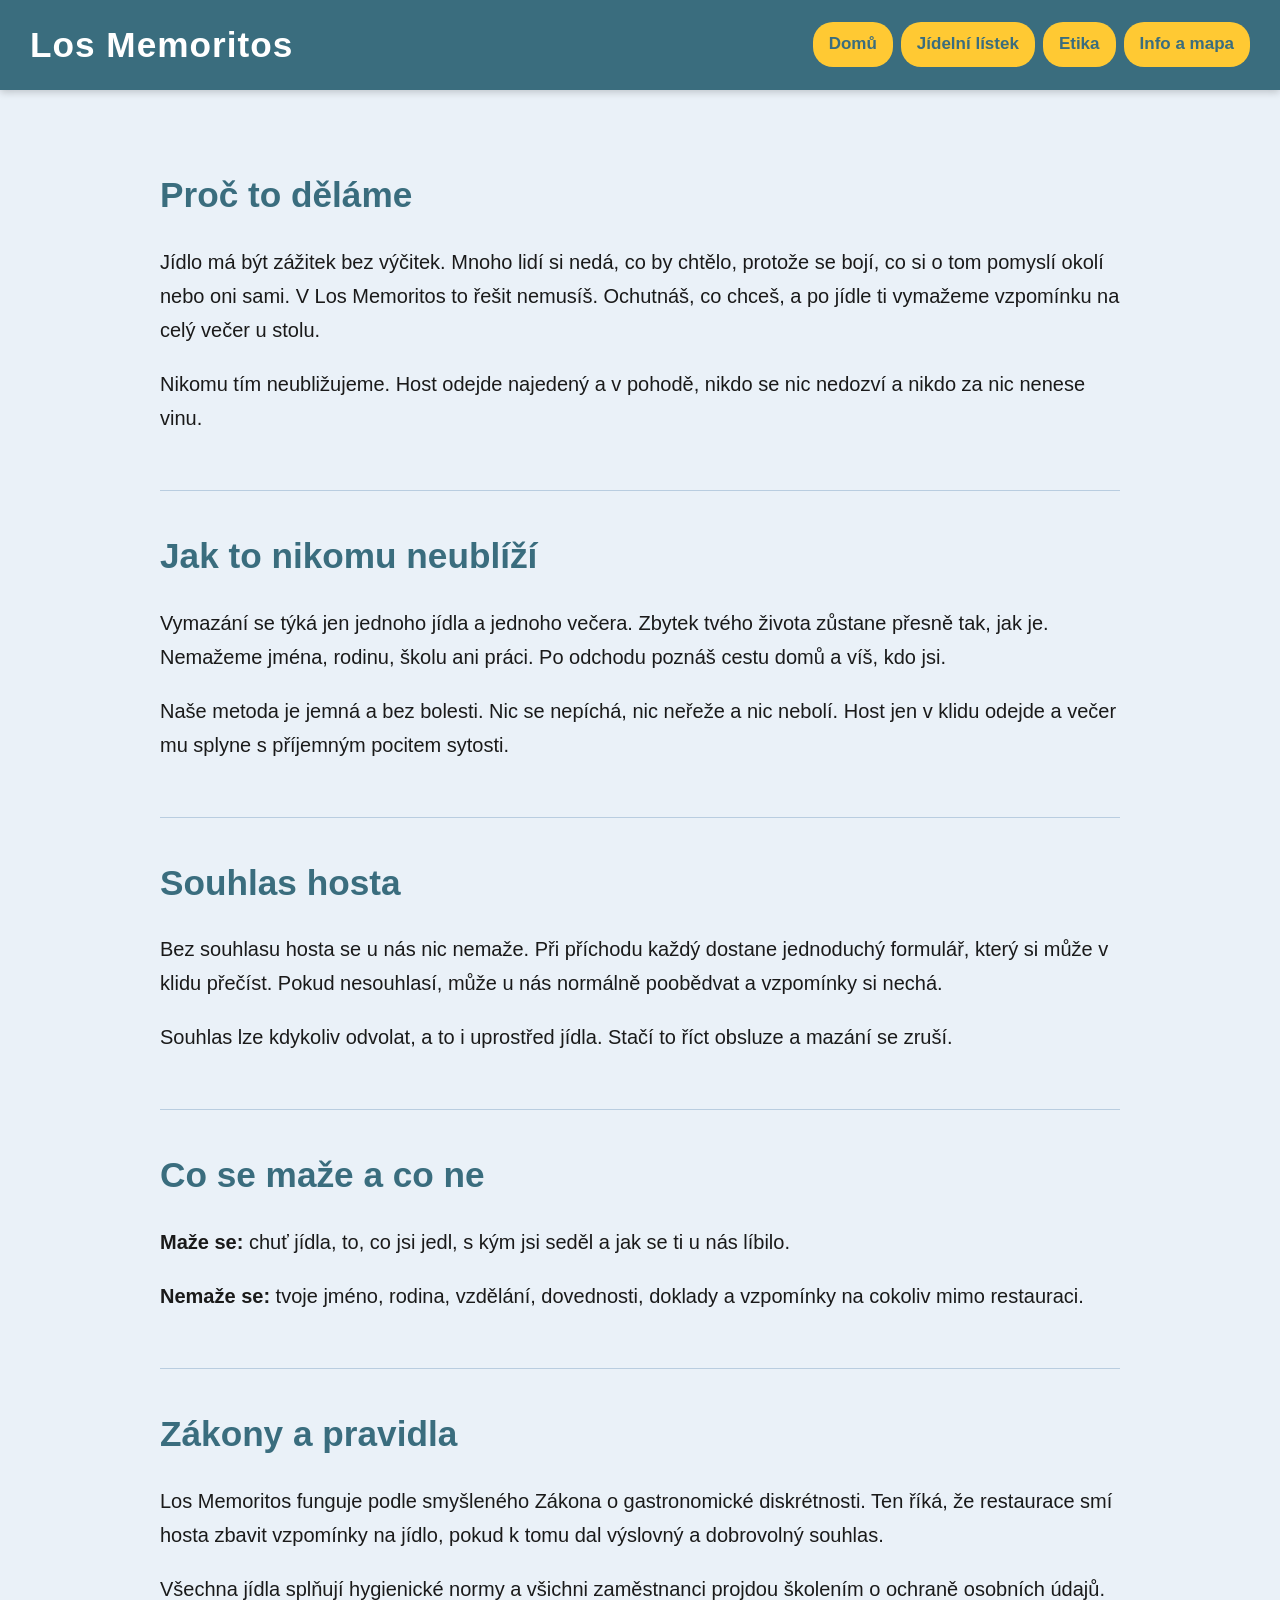
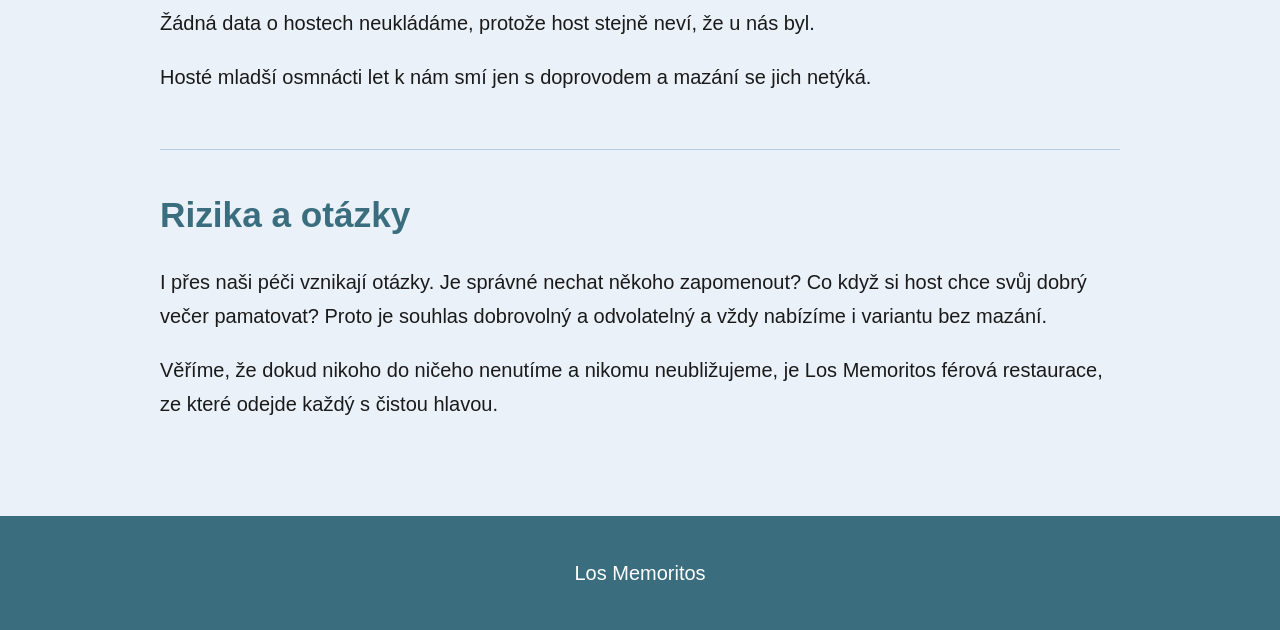
==== etika.html @ c4c140b3 "Add files via upload" ====
<!DOCTYPE html>
<html lang="cs">
<head>
  <meta charset="UTF-8">
  <meta name="viewport" content="width=device-width, initial-scale=1.0">
  <title>Etický popis – Los Memoritos</title>
  <link rel="stylesheet" href="style.css">
</head>
<body>

  <header>
    <a href="index.html" class="logo">Los Memoritos</a>
    <nav>
      <a href="index.html">Domů</a>
      <a href="jidelni-listek.html">Jídelní lístek</a>
      <a href="etika.html">Etika</a>
      <a href="info.html">Info a mapa</a>
    </nav>
  </header>

  <main>

    <section>
      <h2>Proč to děláme</h2>
      <p>Jídlo má být zážitek bez výčitek. Mnoho lidí si nedá, co by chtělo, protože se bojí, co si o tom pomyslí okolí nebo oni sami. V Los Memoritos to řešit nemusíš. Ochutnáš, co chceš, a po jídle ti vymažeme vzpomínku na celý večer u stolu.</p>
      <p>Nikomu tím neubližujeme. Host odejde najedený a v pohodě, nikdo se nic nedozví a nikdo za nic nenese vinu.</p>
    </section>

    <section>
      <h2>Jak to nikomu neublíží</h2>
      <p>Vymazání se týká jen jednoho jídla a jednoho večera. Zbytek tvého života zůstane přesně tak, jak je. Nemažeme jména, rodinu, školu ani práci. Po odchodu poznáš cestu domů a víš, kdo jsi.</p>
      <p>Naše metoda je jemná a bez bolesti. Nic se nepíchá, nic neřeže a nic nebolí. Host jen v klidu odejde a večer mu splyne s příjemným pocitem sytosti.</p>
    </section>

    <section>
      <h2>Souhlas hosta</h2>
      <p>Bez souhlasu hosta se u nás nic nemaže. Při příchodu každý dostane jednoduchý formulář, který si může v klidu přečíst. Pokud nesouhlasí, může u nás normálně poobědvat a vzpomínky si nechá.</p>
      <p>Souhlas lze kdykoliv odvolat, a to i uprostřed jídla. Stačí to říct obsluze a mazání se zruší.</p>
    </section>

    <section>
      <h2>Co se maže a co ne</h2>
      <p><b>Maže se:</b> chuť jídla, to, co jsi jedl, s kým jsi seděl a jak se ti u nás líbilo.</p>
      <p><b>Nemaže se:</b> tvoje jméno, rodina, vzdělání, dovednosti, doklady a vzpomínky na cokoliv mimo restauraci.</p>
    </section>

    <section>
      <h2>Zákony a pravidla</h2>
      <p>Los Memoritos funguje podle smyšleného Zákona o gastronomické diskrétnosti. Ten říká, že restaurace smí hosta zbavit vzpomínky na jídlo, pokud k tomu dal výslovný a dobrovolný souhlas.</p>
      <p>Všechna jídla splňují hygienické normy a všichni zaměstnanci projdou školením o ochraně osobních údajů. Žádná data o hostech neukládáme, protože host stejně neví, že u nás byl.</p>
      <p>Hosté mladší osmnácti let k nám smí jen s doprovodem a mazání se jich netýká.</p>
    </section>

    <section>
      <h2>Rizika a otázky</h2>
      <p>I přes naši péči vznikají otázky. Je správné nechat někoho zapomenout? Co když si host chce svůj dobrý večer pamatovat? Proto je souhlas dobrovolný a odvolatelný a vždy nabízíme i variantu bez mazání.</p>
      <p>Věříme, že dokud nikoho do ničeho nenutíme a nikomu neubližujeme, je Los Memoritos férová restaurace, ze které odejde každý s čistou hlavou.</p>
    </section>

  </main>

  <footer>
    <p>Los Memoritos</p>
  </footer>

</body>
</html>
---- style.css ----
/* =====================================================
   POZNÁMKY: co všechno můžeš přidat
   Stačí zkopírovat řádek do správné části a upravit.
   ===================================================== */

/* ---------- BARVY (změníš je tady na jednom místě) ---------- */
:root {
  --modra: #3a6d7e;                 /* modrá: hlavička, nadpisy, patička */
  --zluta: #ffc933;                 /* žlutá: tlačítka */
  --zluta-svetla: #ffdc6e;          /* žlutá po najetí myší */
  --pozadi: #eaf1f8;                /* světle modré pozadí stránky */
  --text: #1a1a1a;
}

/* ---------- ZÁKLAD ---------- */
* {
  box-sizing: border-box;
}

body {
  font-family: Arial, sans-serif;
  margin: 0;
  background: var(--pozadi);
  color: var(--text);
  font-size: 20px;                  /* větší text na celém webu */
  line-height: 1.7;                 /* víc místa mezi řádky */

  /* POZADÍ - co jde přidat:
     background: #1a1a1a;                       barva (název, #hex nebo rgb)
     background: url("obrazek.jpg");            obrázek
     background-size: cover;                    obrázek přes celou plochu
     background-repeat: no-repeat;              obrázek se neopakuje
     background-position: center;               obrázek na střed
     background-attachment: fixed;              pozadí se při scrollu nehýbe
     background: linear-gradient(red, blue);    barevný přechod
  */

  /* TEXT - co jde přidat:
     font-size: 18px;                velikost písma
     font-weight: bold;              tučné (nebo 100 až 900)
     font-style: italic;             kurzíva
     text-align: center;             zarovnání (left, right, center, justify)
     text-decoration: underline;     podtržení (none = žádné, line-through = přeškrtnuté)
     text-transform: uppercase;      VELKÁ písmena (lowercase, capitalize)
     letter-spacing: 2px;            mezery mezi písmeny
     line-height: 1.6;               výška řádku
     font-family: "Courier New", monospace;   jiný font
     text-shadow: 2px 2px 4px gray;  stín textu
  */
}

/* ---------- HORNÍ ČÁST ---------- */
header {
  display: flex;                    /* název vlevo, menu vpravo */
  justify-content: space-between;
  align-items: center;
  flex-wrap: wrap;
  gap: 10px;
  padding: 15px 30px;
  background: var(--modra);
  box-shadow: 0 2px 8px #0003;

  /* Další možnosti:
     position: sticky; top: 0;       zůstane nahoře při scrollu
  */
}

nav {
  display: flex;
  flex-wrap: wrap;
  gap: 8px;                         /* mezery mezi odkazy */
}

nav a {
  font-size: 17px;
  background: var(--zluta);         /* barva tlačítek v menu */
  color: var(--modra);
  font-weight: bold;
  text-decoration: none;
  padding: 8px 16px;
  border-radius: 20px;
  transition: 0.2s;

  /* Další možnosti:
     font-weight: bold;
  */
}

/* Když najedeš myší na odkaz */
nav a:hover {
  background: var(--zluta-svetla);  /* světlejší po najetí myší */
}

/* ---------- HLAVNÍ OBSAH ---------- */
main {
  max-width: 1000px;                /* širší obsah */
  margin: 0 auto;     /* auto = vycentruje na střed */
  padding: 40px 20px;
}

section {
  padding: 35px 0;                  /* žádné karty, text přímo na stránce */
  border-bottom: 1px solid #b9cde0; /* tenká čára mezi sekcemi */

  /* Další možnosti:
     background: #f5f5f5;            vlastní pozadí sekce
     border: 1px solid #ccc;         rámeček (dashed = čárkovaný, 2px = tlustší)
     border-radius: 10px;            zakulacené rohy
     box-shadow: 0 2px 8px #0003;    stín okolo
     padding: 20px;                  vnitřní odsazení
  */
}

/* Poslední sekce bez čáry */
section:last-child {
  border-bottom: none;
}

/* Nadpisy */
h2 {
  font-size: 2.2rem;
  margin-top: 0;
  margin-bottom: 15px;
}

h1, h2 {
  color: var(--modra);
  /* text-align: center; */
}

/* Odstavec */
p {
  /* line-height: 1.6; */
  /* color: #444; */
}

/* ---------- OBRÁZEK ---------- */
img {
  max-width: 100%;

  /* Další možnosti:
     width: 300px;                   pevná šířka
     height: 200px;                  pevná výška
     object-fit: cover;              ořízne obrázek, aby nebyl deformovaný
     border-radius: 50%;             kulatý obrázek
     border: 3px solid black;        rámeček
     opacity: 0.5;                   průhlednost (0 až 1)
     filter: grayscale(100%);        černobílý (blur(5px) = rozmazaný)
     box-shadow: 0 4px 10px #0005;   stín
  */
}

/* ---------- TLAČÍTKO ---------- */
button {
  padding: 12px 26px;
  font-size: 18px;
  cursor: pointer;
  background: var(--zluta);         /* stejná barva jako menu */
  color: var(--modra);
  font-weight: bold;
  border: none;
  border-radius: 20px;
  transition: 0.2s;

  /* Další možnosti:
     background: #333;               barva tlačítka
     color: white;                   barva textu
     border: none;                   bez rámečku
     border-radius: 6px;             zakulacené rohy
     font-size: 16px;
     transition: 0.2s;               plynulá změna při najetí myší
  */
}

/* Když najedeš myší na tlačítko */
button:hover {
  background: var(--zluta-svetla);
  /* transform: scale(1.05); */      /* mírně se zvětší */
}

/* ---------- FORMULÁŘ ---------- */
input, textarea {
  display: block;
  width: 100%;
  margin-bottom: 10px;
  padding: 8px;

  /* Další možnosti:
     border: 1px solid #999;
     border-radius: 6px;
     font-size: 16px;
     background: #f9f9f9;
  */
}

/* Když do políčka klikneš */
input:focus, textarea:focus {
  /* outline: 2px solid blue; */
}

/* ---------- SEZNAM ---------- */
li {
  margin-bottom: 8px;
}

ul {
  padding-left: 25px;
  /* list-style: none; */            /* bez odrážek (square, circle, decimal = čísla) */
}

/* ---------- PATIČKA ---------- */
footer {
  padding: 20px;
  text-align: center;
  background: var(--modra);
  color: white;
}

/* ---------- MOBIL ---------- */
/* Tohle se použije jen na úzkých displejích (telefon) */
@media (max-width: 600px) {
  main {
    /* padding: 10px; */
  }
}

/* ---------- OBECNÉ TŘÍDY ----------
   V HTML dáš třeba <p class="cervene"> a v CSS:

   .cervene {
     color: red;
   }

   Pro jeden konkrétní prvek použij id:
   <p id="hlavni"> ... #hlavni { color: blue; }
*/

/* ---------- TABULKA (jídelní lístek) ---------- */
table {
  width: 100%;
  border-collapse: collapse;
}

td {
  padding: 14px 10px;
  border-bottom: 1px solid #999;
}

/* ---------- MAPA ---------- */
iframe {
  width: 100%;
  height: 450px;
  border: 1px solid #999;
}

/* ---------- HLAVNÍ OBRÁZEK (hero na úvodní stránce) ---------- */
.hero {
  position: relative;
  height: 100vh;                    /* výška = celá obrazovka */
}

/* Úvodní stránka: vlastní skupina tlačítek (ne header), leží přes fotku */
.menu-uvod {
  position: absolute;
  top: 15px;
  right: 30px;
  z-index: 10;
}

@media (max-width: 600px) {
  .menu-uvod {
    left: 15px;
    right: 15px;
    justify-content: center;
  }
}

/* Obrázek vyplní celý hero */
.hero img {
  width: 100%;
  height: 100%;
  max-width: none;
  object-fit: cover;                /* ořízne obrázek, aby nebyl deformovaný */
  object-position: 53% center;      /* kniha zůstane na stejném místě i na mobilu */
  display: block;
}

/* Název je přes obrázek, uprostřed */
.hero h1 {
  position: absolute;
  top: 50%;
  left: 53%;                        /* kniha je na fotce asi 53 % zleva */
  transform: translate(-50%, -50%);
  width: 90%;
  text-align: center;
  margin: 0;
  color: white;
  font-size: 4rem;
  letter-spacing: 4px;
  text-transform: uppercase;
  text-shadow: 2px 2px 12px rgba(0, 0, 0, 0.8);
}

/* Název vlevo v hlavičce */
.logo {
  font-size: 2.2rem;
  font-weight: bold;
  color: white;
  text-decoration: none;
  letter-spacing: 1px;
}

@media (max-width: 600px) {
  .hero h1 {
    font-size: 2.2rem;
  }

  body {
    font-size: 18px;
  }

  h2 {
    font-size: 1.7rem;
  }

  section {
    padding: 25px 0;
  }

  header {
    flex-direction: column;         /* na mobilu pod sebe */
    padding: 15px;
  }


  .logo {
    font-size: 1.8rem;
  }
}
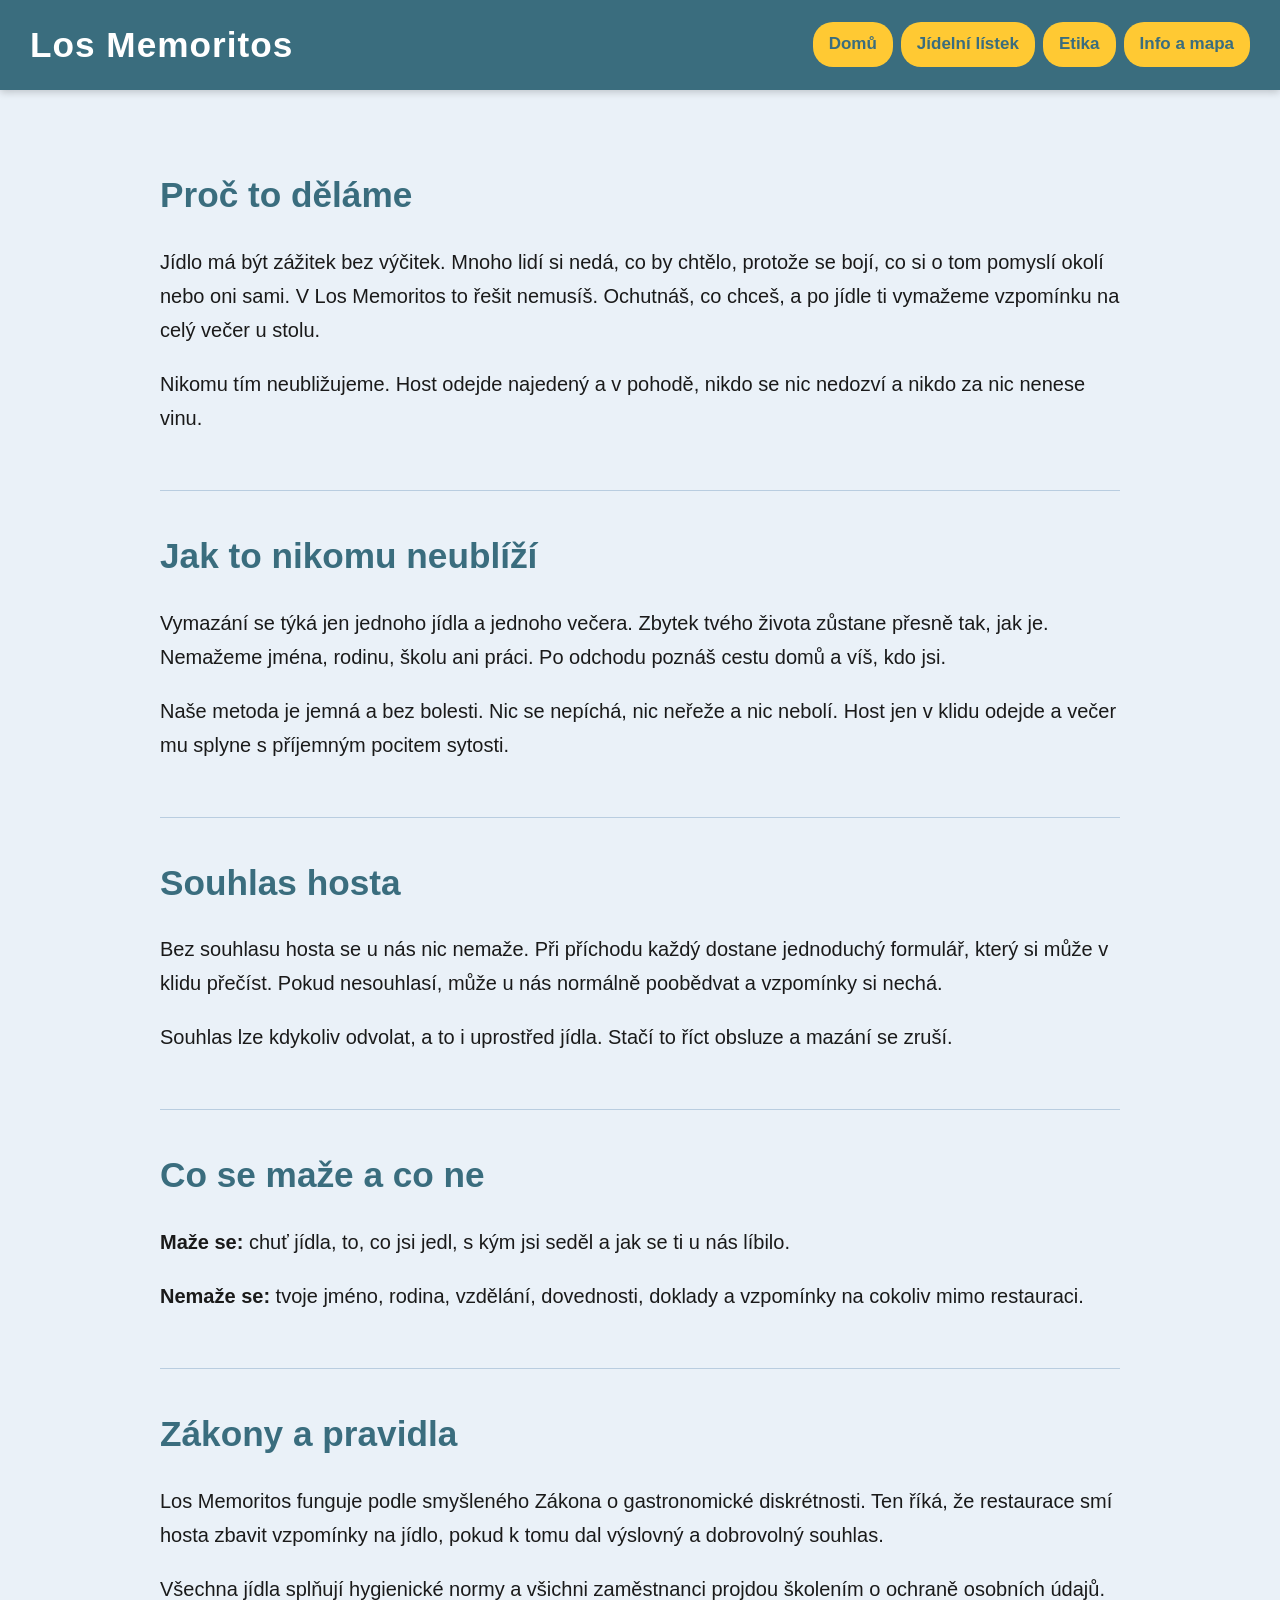
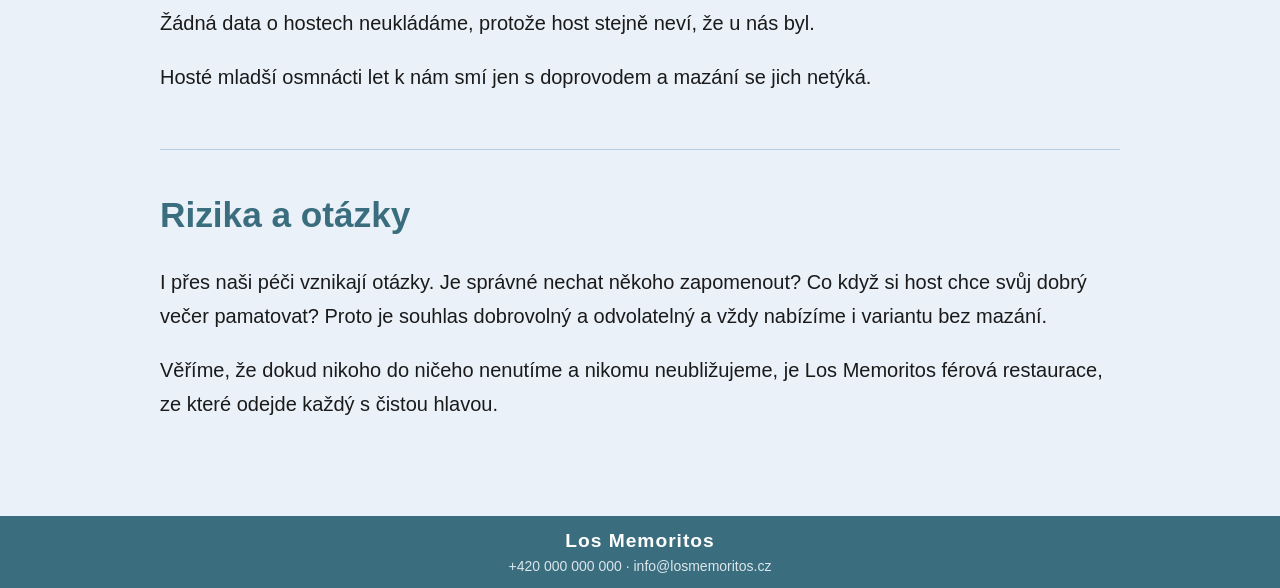
==== commit 42521412: "Add files via upload" ====
--- a/etika.html
+++ b/etika.html
@@ -5,16 +5,17 @@
   <meta name="viewport" content="width=device-width, initial-scale=1.0">
   <title>Etický popis – Los Memoritos</title>
   <link rel="stylesheet" href="style.css">
+  <link rel="icon" href="favicon.png">
 </head>
 <body>
 
   <header>
     <a href="index.html" class="logo">Los Memoritos</a>
     <nav>
-      <a href="index.html">Domů</a>
-      <a href="jidelni-listek.html">Jídelní lístek</a>
-      <a href="etika.html">Etika</a>
-      <a href="info.html">Info a mapa</a>
+      <a class="tlacitko maly" href="index.html">Domů</a>
+      <a class="tlacitko maly" href="jidelni-listek.html">Jídelní lístek</a>
+      <a class="tlacitko maly" href="etika.html">Etika</a>
+      <a class="tlacitko maly" href="info.html">Info a mapa</a>
     </nav>
   </header>
 
@@ -60,7 +61,8 @@
   </main>
 
   <footer>
-    <p>Los Memoritos</p>
+    <p class="nazev">Los Memoritos</p>
+    <p class="kontakt">+420 000 000 000 · info@losmemoritos.cz</p>
   </footer>
 
 </body>
--- a/style.css
+++ b/style.css
@@ -1,14 +1,9 @@
-/* =====================================================
-   POZNÁMKY: co všechno můžeš přidat
-   Stačí zkopírovat řádek do správné části a upravit.
-   ===================================================== */
-
 /* ---------- BARVY (změníš je tady na jednom místě) ---------- */
 :root {
-  --modra: #3a6d7e;                 /* modrá: hlavička, nadpisy, patička */
-  --zluta: #ffc933;                 /* žlutá: tlačítka */
-  --zluta-svetla: #ffdc6e;          /* žlutá po najetí myší */
-  --pozadi: #eaf1f8;                /* světle modré pozadí stránky */
+  --modra: #3a6d7e;
+  --zluta: #ffc933;
+  --zluta-svetla: #ffdc6e;  /* žlutá po najetí myší */
+  --pozadi: #eaf1f8;
   --text: #1a1a1a;
 }
 
@@ -19,231 +14,160 @@
 
 body {
   font-family: Arial, sans-serif;
+  font-size: 20px;
+  line-height: 1.7;
   margin: 0;
   background: var(--pozadi);
   color: var(--text);
-  font-size: 20px;                  /* větší text na celém webu */
-  line-height: 1.7;                 /* víc místa mezi řádky */
-
-  /* POZADÍ - co jde přidat:
-     background: #1a1a1a;                       barva (název, #hex nebo rgb)
-     background: url("obrazek.jpg");            obrázek
-     background-size: cover;                    obrázek přes celou plochu
-     background-repeat: no-repeat;              obrázek se neopakuje
-     background-position: center;               obrázek na střed
-     background-attachment: fixed;              pozadí se při scrollu nehýbe
-     background: linear-gradient(red, blue);    barevný přechod
-  */
-
-  /* TEXT - co jde přidat:
-     font-size: 18px;                velikost písma
-     font-weight: bold;              tučné (nebo 100 až 900)
-     font-style: italic;             kurzíva
-     text-align: center;             zarovnání (left, right, center, justify)
-     text-decoration: underline;     podtržení (none = žádné, line-through = přeškrtnuté)
-     text-transform: uppercase;      VELKÁ písmena (lowercase, capitalize)
-     letter-spacing: 2px;            mezery mezi písmeny
-     line-height: 1.6;               výška řádku
-     font-family: "Courier New", monospace;   jiný font
-     text-shadow: 2px 2px 4px gray;  stín textu
-  */
-}
-
-/* ---------- HORNÍ ČÁST ---------- */
+}
+
+h2 {
+  font-size: 2.2rem;
+  margin: 0 0 15px;
+  color: var(--modra);
+}
+
+ul {
+  padding-left: 25px;
+}
+
+li {
+  margin-bottom: 8px;
+}
+
+/* ---------- HLAVIČKA A MENU ---------- */
 header {
-  display: flex;                    /* název vlevo, menu vpravo */
-  justify-content: space-between;
+  display: flex;
+  justify-content: space-between;  /* název vlevo, menu vpravo */
   align-items: center;
   flex-wrap: wrap;
   gap: 10px;
   padding: 15px 30px;
   background: var(--modra);
   box-shadow: 0 2px 8px #0003;
-
-  /* Další možnosti:
-     position: sticky; top: 0;       zůstane nahoře při scrollu
-  */
+}
+
+.logo {
+  font-size: 2.2rem;
+  font-weight: bold;
+  letter-spacing: 1px;
+  color: white;
+  text-decoration: none;
 }
 
 nav {
   display: flex;
   flex-wrap: wrap;
-  gap: 8px;                         /* mezery mezi odkazy */
-}
-
-nav a {
+  gap: 8px;
+}
+
+/* ---------- ŽLUTÁ TLAČÍTKA ---------- */
+.tlacitko {
+  background: var(--zluta);
+  color: var(--modra);
+  font-size: 18px;
+  font-weight: bold;
+  text-decoration: none;
+  padding: 12px 26px;
+  border: none;
+  border-radius: 20px;
+  cursor: pointer;
+  transition: 0.2s;
+}
+
+.tlacitko:hover {
+  background: var(--zluta-svetla);
+}
+
+/* menší tlačítka v menu */
+.maly {
   font-size: 17px;
-  background: var(--zluta);         /* barva tlačítek v menu */
-  color: var(--modra);
-  font-weight: bold;
-  text-decoration: none;
   padding: 8px 16px;
-  border-radius: 20px;
-  transition: 0.2s;
-
-  /* Další možnosti:
-     font-weight: bold;
-  */
-}
-
-/* Když najedeš myší na odkaz */
-nav a:hover {
-  background: var(--zluta-svetla);  /* světlejší po najetí myší */
-}
-
-/* ---------- HLAVNÍ OBSAH ---------- */
+}
+
+/* ---------- OBSAH ---------- */
 main {
-  max-width: 1000px;                /* širší obsah */
-  margin: 0 auto;     /* auto = vycentruje na střed */
+  max-width: 1000px;
+  margin: 0 auto;
   padding: 40px 20px;
 }
 
 section {
-  padding: 35px 0;                  /* žádné karty, text přímo na stránce */
-  border-bottom: 1px solid #b9cde0; /* tenká čára mezi sekcemi */
-
-  /* Další možnosti:
-     background: #f5f5f5;            vlastní pozadí sekce
-     border: 1px solid #ccc;         rámeček (dashed = čárkovaný, 2px = tlustší)
-     border-radius: 10px;            zakulacené rohy
-     box-shadow: 0 2px 8px #0003;    stín okolo
-     padding: 20px;                  vnitřní odsazení
-  */
-}
-
-/* Poslední sekce bez čáry */
+  padding: 35px 0;
+  border-bottom: 1px solid #b9cde0;
+}
+
 section:last-child {
   border-bottom: none;
 }
 
-/* Nadpisy */
-h2 {
-  font-size: 2.2rem;
-  margin-top: 0;
-  margin-bottom: 15px;
-}
-
-h1, h2 {
-  color: var(--modra);
-  /* text-align: center; */
-}
-
-/* Odstavec */
-p {
-  /* line-height: 1.6; */
-  /* color: #444; */
-}
-
-/* ---------- OBRÁZEK ---------- */
-img {
-  max-width: 100%;
-
-  /* Další možnosti:
-     width: 300px;                   pevná šířka
-     height: 200px;                  pevná výška
-     object-fit: cover;              ořízne obrázek, aby nebyl deformovaný
-     border-radius: 50%;             kulatý obrázek
-     border: 3px solid black;        rámeček
-     opacity: 0.5;                   průhlednost (0 až 1)
-     filter: grayscale(100%);        černobílý (blur(5px) = rozmazaný)
-     box-shadow: 0 4px 10px #0005;   stín
-  */
-}
-
-/* ---------- TLAČÍTKO ---------- */
-button {
-  padding: 12px 26px;
-  font-size: 18px;
-  cursor: pointer;
-  background: var(--zluta);         /* stejná barva jako menu */
-  color: var(--modra);
-  font-weight: bold;
-  border: none;
-  border-radius: 20px;
-  transition: 0.2s;
-
-  /* Další možnosti:
-     background: #333;               barva tlačítka
-     color: white;                   barva textu
-     border: none;                   bez rámečku
-     border-radius: 6px;             zakulacené rohy
-     font-size: 16px;
-     transition: 0.2s;               plynulá změna při najetí myší
-  */
-}
-
-/* Když najedeš myší na tlačítko */
-button:hover {
-  background: var(--zluta-svetla);
-  /* transform: scale(1.05); */      /* mírně se zvětší */
-}
-
-/* ---------- FORMULÁŘ ---------- */
-input, textarea {
-  display: block;
-  width: 100%;
-  margin-bottom: 10px;
-  padding: 8px;
-
-  /* Další možnosti:
-     border: 1px solid #999;
-     border-radius: 6px;
-     font-size: 16px;
-     background: #f9f9f9;
-  */
-}
-
-/* Když do políčka klikneš */
-input:focus, textarea:focus {
-  /* outline: 2px solid blue; */
-}
-
-/* ---------- SEZNAM ---------- */
-li {
-  margin-bottom: 8px;
-}
-
-ul {
-  padding-left: 25px;
-  /* list-style: none; */            /* bez odrážek (square, circle, decimal = čísla) */
-}
-
-/* ---------- PATIČKA ---------- */
 footer {
-  padding: 20px;
+  padding: 12px 20px;
   text-align: center;
   background: var(--modra);
   color: white;
 }
 
-/* ---------- MOBIL ---------- */
-/* Tohle se použije jen na úzkých displejích (telefon) */
-@media (max-width: 600px) {
-  main {
-    /* padding: 10px; */
-  }
-}
-
-/* ---------- OBECNÉ TŘÍDY ----------
-   V HTML dáš třeba <p class="cervene"> a v CSS:
-
-   .cervene {
-     color: red;
-   }
-
-   Pro jeden konkrétní prvek použij id:
-   <p id="hlavni"> ... #hlavni { color: blue; }
-*/
-
-/* ---------- TABULKA (jídelní lístek) ---------- */
-table {
-  width: 100%;
-  border-collapse: collapse;
-}
-
-td {
-  padding: 14px 10px;
-  border-bottom: 1px solid #999;
+footer p {
+  margin: 0;
+  line-height: 1.4;
+}
+
+footer .nazev {
+  font-size: 1.2rem;
+  font-weight: bold;
+  letter-spacing: 1px;
+}
+
+footer .kontakt {
+  font-size: 14px;
+  margin-top: 2px;
+  color: #dbe7ec;
+}
+
+/* ---------- JÍDELNÍ LÍSTEK ---------- */
+
+/* Širší stránka s velkými obrázky */
+.siroke {
+  max-width: 1300px;
+}
+
+/* Text a jídlo vedle sebe */
+.jidlo {
+  display: flex;
+  align-items: center;
+  gap: 50px;
+  padding: 50px 0;
+}
+
+/* Prohozené strany: jídlo vlevo, text vpravo */
+.obracene {
+  flex-direction: row-reverse;
+}
+
+.jidlo .text {
+  flex: 1;
+}
+
+.jidlo img {
+  width: 58%;
+  border-radius: 14px;
+  box-shadow: 0 4px 16px #0004;
+}
+
+.jidlo h2 {
+  font-size: 3rem;
+  line-height: 1.2;
+}
+
+.jidlo p {
+  font-size: 1.3rem;
+}
+
+.cena {
+  font-weight: bold;
+  color: var(--modra);
+  font-size: 1.6rem;
 }
 
 /* ---------- MAPA ---------- */
@@ -253,13 +177,39 @@
   border: 1px solid #999;
 }
 
-/* ---------- HLAVNÍ OBRÁZEK (hero na úvodní stránce) ---------- */
+/* ---------- ÚVODNÍ STRÁNKA ---------- */
+
+/* Velký obrázek přes celou obrazovku */
 .hero {
   position: relative;
-  height: 100vh;                    /* výška = celá obrazovka */
-}
-
-/* Úvodní stránka: vlastní skupina tlačítek (ne header), leží přes fotku */
+  height: 100vh;
+}
+
+.hero img {
+  display: block;
+  width: 100%;
+  height: 100%;
+  object-fit: cover;
+  object-position: 53% center;  /* kniha zůstane na stejném místě i na mobilu */
+}
+
+/* Název přes obrázek, nad knihou */
+.hero h1 {
+  position: absolute;
+  top: 50%;
+  left: 53%;
+  transform: translate(-50%, -50%);
+  width: 90%;
+  margin: 0;
+  text-align: center;
+  font-size: 4rem;
+  letter-spacing: 4px;
+  text-transform: uppercase;
+  color: white;
+  text-shadow: 2px 2px 12px rgba(0, 0, 0, 0.8);
+}
+
+/* Tlačítka přes obrázek (bez lišty) */
 .menu-uvod {
   position: absolute;
   top: 15px;
@@ -267,73 +217,57 @@
   z-index: 10;
 }
 
+/* ---------- MOBIL ---------- */
 @media (max-width: 600px) {
+  body {
+    font-size: 18px;
+  }
+
+  h2 {
+    font-size: 1.7rem;
+  }
+
+  section {
+    padding: 25px 0;
+  }
+
+  /* jídelní lístek: text pod obrázkem */
+  .jidlo,
+  .obracene {
+    flex-direction: column;
+    gap: 20px;
+    padding: 30px 0;
+  }
+
+  .jidlo img {
+    width: 100%;
+    order: -1;  /* obrázek nahoře, text pod ním */
+  }
+
+  .jidlo h2 {
+    font-size: 2rem;
+  }
+
+  .jidlo p {
+    font-size: 1.1rem;
+  }
+
+  header {
+    flex-direction: column;
+    padding: 15px;
+  }
+
+  .logo {
+    font-size: 1.8rem;
+  }
+
+  .hero h1 {
+    font-size: 2.2rem;
+  }
+
   .menu-uvod {
     left: 15px;
     right: 15px;
     justify-content: center;
   }
 }
-
-/* Obrázek vyplní celý hero */
-.hero img {
-  width: 100%;
-  height: 100%;
-  max-width: none;
-  object-fit: cover;                /* ořízne obrázek, aby nebyl deformovaný */
-  object-position: 53% center;      /* kniha zůstane na stejném místě i na mobilu */
-  display: block;
-}
-
-/* Název je přes obrázek, uprostřed */
-.hero h1 {
-  position: absolute;
-  top: 50%;
-  left: 53%;                        /* kniha je na fotce asi 53 % zleva */
-  transform: translate(-50%, -50%);
-  width: 90%;
-  text-align: center;
-  margin: 0;
-  color: white;
-  font-size: 4rem;
-  letter-spacing: 4px;
-  text-transform: uppercase;
-  text-shadow: 2px 2px 12px rgba(0, 0, 0, 0.8);
-}
-
-/* Název vlevo v hlavičce */
-.logo {
-  font-size: 2.2rem;
-  font-weight: bold;
-  color: white;
-  text-decoration: none;
-  letter-spacing: 1px;
-}
-
-@media (max-width: 600px) {
-  .hero h1 {
-    font-size: 2.2rem;
-  }
-
-  body {
-    font-size: 18px;
-  }
-
-  h2 {
-    font-size: 1.7rem;
-  }
-
-  section {
-    padding: 25px 0;
-  }
-
-  header {
-    flex-direction: column;         /* na mobilu pod sebe */
-    padding: 15px;
-  }
-
-
-  .logo {
-    font-size: 1.8rem;
-  }
-}
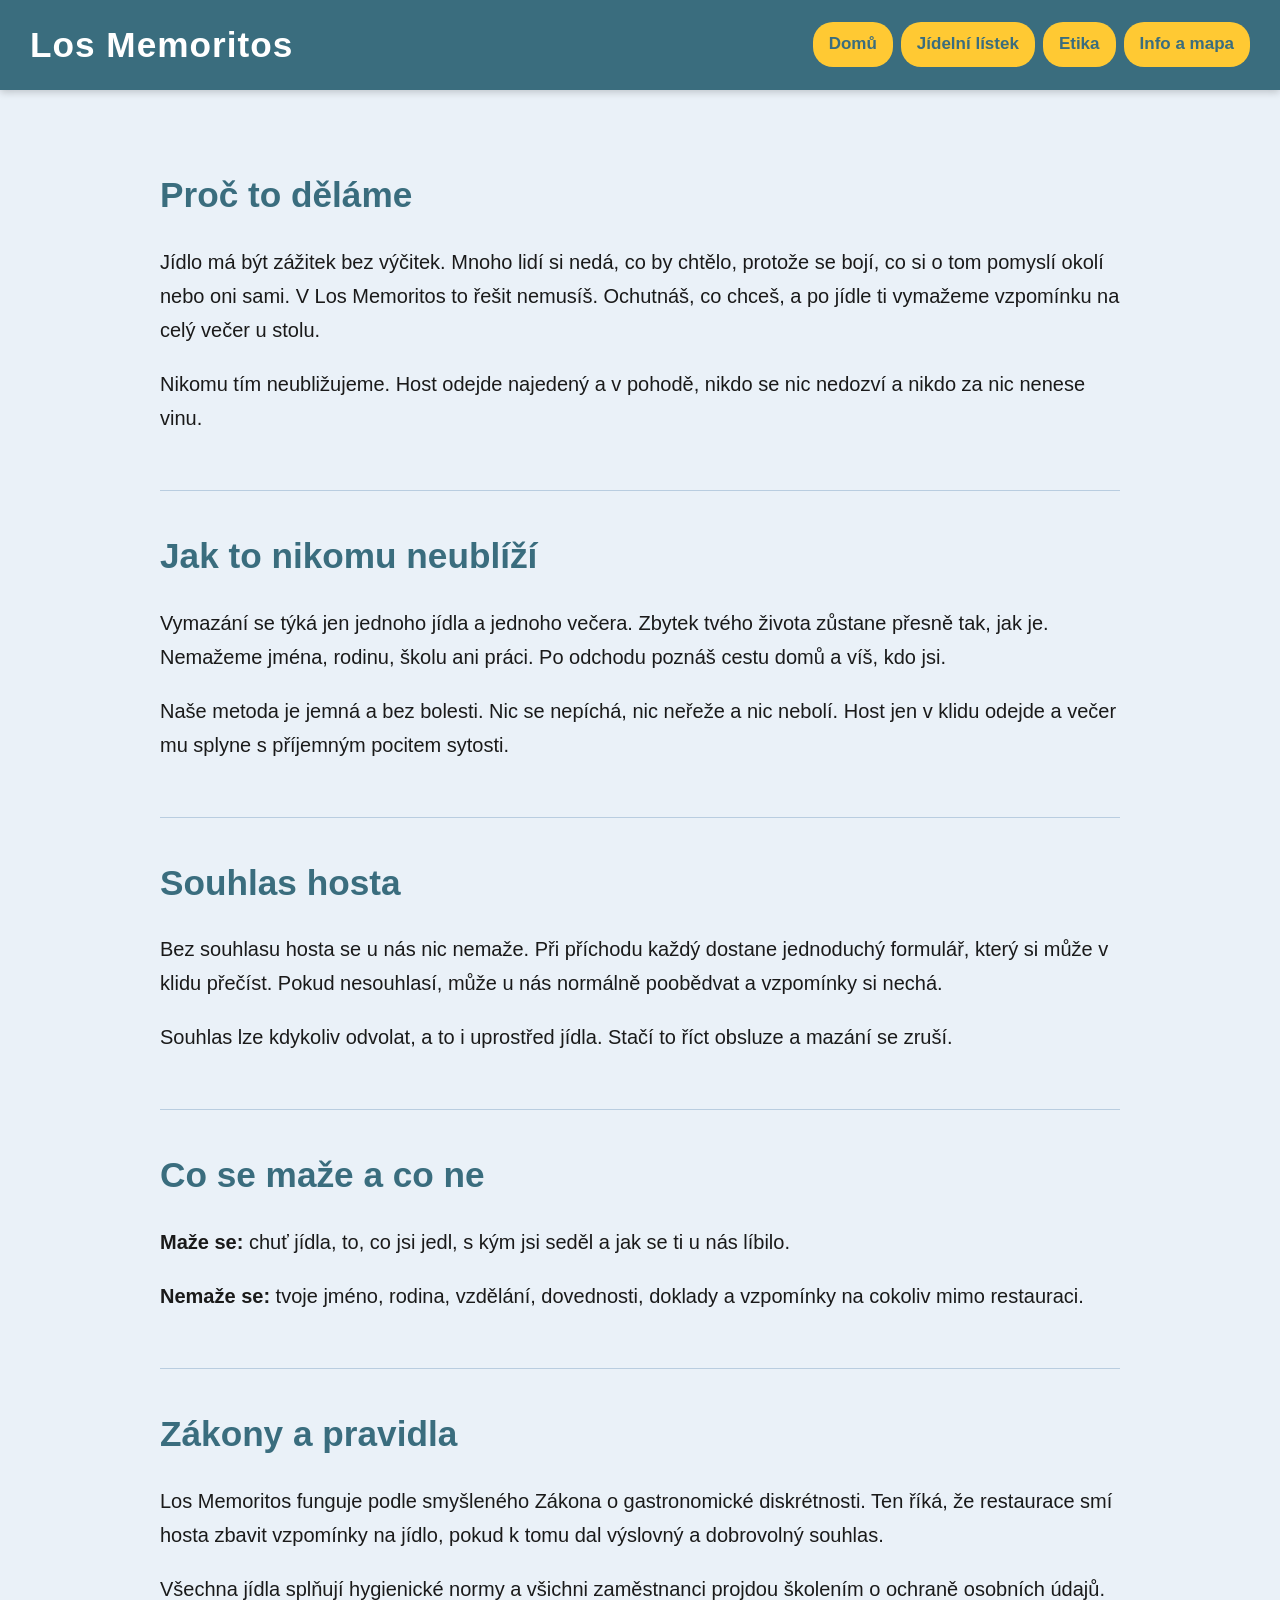
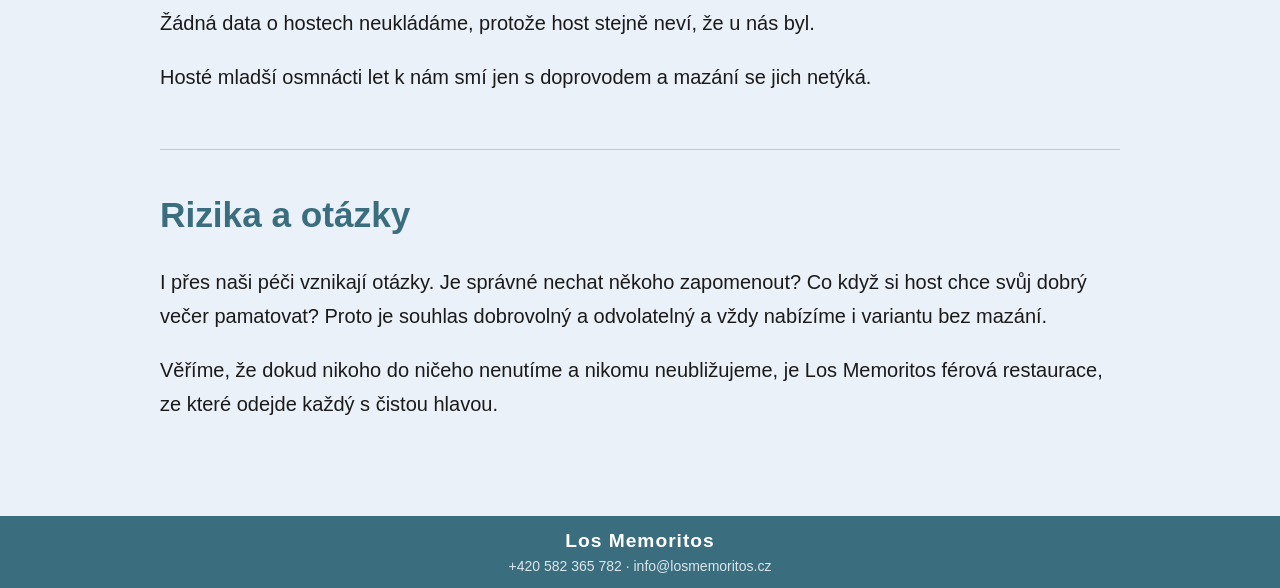
==== commit 6b8d20c5: "Add files via upload" ====
--- a/etika.html
+++ b/etika.html
@@ -5,7 +5,7 @@
   <meta name="viewport" content="width=device-width, initial-scale=1.0">
   <title>Etický popis – Los Memoritos</title>
   <link rel="stylesheet" href="style.css">
-  <link rel="icon" href="favicon.png">
+  <link rel="icon" href="favicon.ico">
 </head>
 <body>
 
@@ -62,7 +62,7 @@
 
   <footer>
     <p class="nazev">Los Memoritos</p>
-    <p class="kontakt">+420 000 000 000 · info@losmemoritos.cz</p>
+    <p class="kontakt">+420 582 365 782 · info@losmemoritos.cz</p>
   </footer>
 
 </body>
--- a/style.css
+++ b/style.css
@@ -2,7 +2,7 @@
 :root {
   --modra: #3a6d7e;
   --zluta: #ffc933;
-  --zluta-svetla: #ffdc6e;  /* žlutá po najetí myší */
+  --zluta-svetla: #ffdc6e; 
   --pozadi: #eaf1f8;
   --text: #1a1a1a;
 }
@@ -38,7 +38,7 @@
 /* ---------- HLAVIČKA A MENU ---------- */
 header {
   display: flex;
-  justify-content: space-between;  /* název vlevo, menu vpravo */
+  justify-content: space-between;  
   align-items: center;
   flex-wrap: wrap;
   gap: 10px;
@@ -190,7 +190,7 @@
   width: 100%;
   height: 100%;
   object-fit: cover;
-  object-position: 53% center;  /* kniha zůstane na stejném místě i na mobilu */
+  object-position: 53% center;  
 }
 
 /* Název přes obrázek, nad knihou */
@@ -212,62 +212,8 @@
 /* Tlačítka přes obrázek (bez lišty) */
 .menu-uvod {
   position: absolute;
-  top: 15px;
+  top: 22px;
   right: 30px;
   z-index: 10;
 }
 
-/* ---------- MOBIL ---------- */
-@media (max-width: 600px) {
-  body {
-    font-size: 18px;
-  }
-
-  h2 {
-    font-size: 1.7rem;
-  }
-
-  section {
-    padding: 25px 0;
-  }
-
-  /* jídelní lístek: text pod obrázkem */
-  .jidlo,
-  .obracene {
-    flex-direction: column;
-    gap: 20px;
-    padding: 30px 0;
-  }
-
-  .jidlo img {
-    width: 100%;
-    order: -1;  /* obrázek nahoře, text pod ním */
-  }
-
-  .jidlo h2 {
-    font-size: 2rem;
-  }
-
-  .jidlo p {
-    font-size: 1.1rem;
-  }
-
-  header {
-    flex-direction: column;
-    padding: 15px;
-  }
-
-  .logo {
-    font-size: 1.8rem;
-  }
-
-  .hero h1 {
-    font-size: 2.2rem;
-  }
-
-  .menu-uvod {
-    left: 15px;
-    right: 15px;
-    justify-content: center;
-  }
-}
